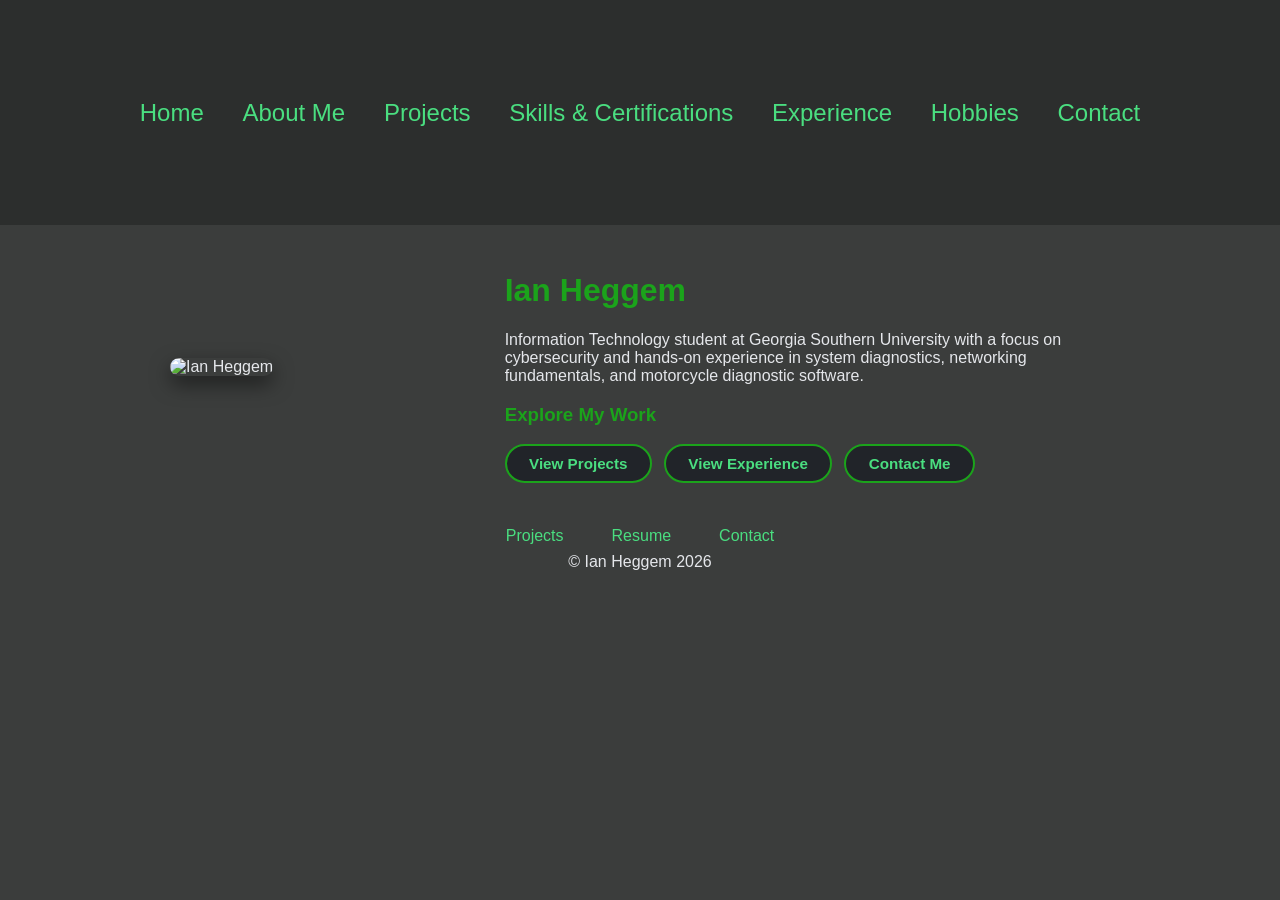
==== index.html @ c64787f4 "Add files via upload Uploading the HTML and CSS files" ====
<!DOCTYPE html>
<html lang="en">

<head>
    <title>Ian Heggem</title>
    <meta charset="UTF-8">
    <link rel="stylesheet" href="style.css">
    <link rel="icon" href="images/cybersecurity-portfolio.ico" type="images/x-icon">

</head>

<body>
    <header>
        <div class="header-overlay">
            <nav>
                <b>
                    <a href="index.html">Home</a>
                    &nbsp;
                    <a href="about.html">About Me</a>
                    &nbsp;
                    <a href="projects.html">Projects</a>
                    &nbsp;
                    <a href="skills.html">Skills & Certifications</a>
                    &nbsp;
                    <a href="experience.html">Experience</a>
                    &nbsp;
                    <a href="hobbies.html">Hobbies</a>
                    &nbsp;
                    <a href="contact.html">Contact</a>
                </b>
            </nav>
        </div>
    </header>

    <main class="main-page">
        <div class="home-layout">
            <div class="home-image">
                <img src="images/ianidaho.jpg" alt="Ian Heggem">
            </div>
            <div class="home-content">
                <h1>Ian Heggem</h1>
                <p>Information Technology student at Georgia Southern University with a focus on cybersecurity
                    and hands-on experience in system diagnostics, networking fundamentals, and motorcycle
                    diagnostic software. </p>
                <h3>Explore My Work</h3>
                <div class="home-buttons">
                    <a href="projects.html" class="pill-btn">View Projects</a>
                    <a href="experience.html" class="pill-btn">View Experience</a>
                    <a href="contact.html" class="pill-btn">Contact Me</a>
                </div>
            </div>
        </div>
    </main>

    <footer>
        <div>
            <ul>
                <li> <a href="projects.html" class="links">Projects</a></li>
                <br>
                <li><a href="" class="links">Resume</a></li>
                <br>
                <li><a href="contact.html" class="links">Contact</a></li>
            </ul>
            &copy; Ian Heggem 2026
        </div>
    </footer>

</body>

</html>
---- style.css ----
* {
    box-sizing: border-box;
}

body {
    color: #E5E7EB;
    background-color: #3b3d3c;
    font-family: 'Roboto', Arial, sans-serif;
    margin: 0;
}

h1,
h2,
h3,
h4 {
    color: #1ba31b;
}

.About-me-h2 {
    text-align: center;
}

header {
    background-image: url("images/coding.jpg");
    background-size: cover;
    background-position: center;
    height: 25vh;
    width: 100%;
    border-radius: 12px;
}

.header-overlay {
    width: 100%;
    height: 100%;
    background-color: rgba(0, 0, 0, 0.25);
    display: flex;
    justify-content: center;
    align-items: center;
}

nav {
    font-size: 1.5em;
    text-align: center;
    display: flex;
    flex-wrap: wrap;
    justify-content: center;
    align-items: center;
    gap: 0.5rem 1rem;
}

nav b {
    display: contents;
}

nav a,
.links {
    color: #4ade80;
    text-decoration: none;
    font-weight: 500;
    transition: color 0.2s ease-in-out;
}

nav a:hover,
.links:hover {
    color: #1ba31b;
}

main {
    padding: 2px 10px 20px 10px;
    display: block;
}

footer {
    padding: 1.5rem;
    text-align: center;
}

footer div {
    display: flex;
    flex-direction: column;
    align-items: center;
    gap: 0.5rem;
}

footer ul {
    list-style: none;
    padding: 0;
    margin: 0;
    display: flex;
    flex-direction: row;
    gap: 1.5rem;
    justify-content: center;
}

footer ul li br {
    display: none;
}

.about-me {
    display: flex;
    justify-content: center;
    margin: 1.5rem 0;
}

.about-me img {
    max-width: 100%;    
    height: auto;         
    width: 400px;         
    border-radius: 12px;
    box-shadow: 0 8px 20px rgba(0, 0, 0, 0.5);
    object-fit: cover;
}

.skills-grid {
    display: grid;
    grid-template-columns: repeat(2, 1fr);
    gap: 1.5rem;
    margin-top: 1rem;
}

.skills {
    background-color: #212429;
    border-radius: 12px;
    box-shadow: 0 8px 20px #313339;
    padding: 1.5rem;
    margin-bottom: 0;
    margin-left: 5em;
    margin-right: 5em;
}

.projects-grid {
    display: grid;
    grid-template-columns: repeat(2, 1fr);
    gap: 1.5rem;
    margin-top: 1rem;
}

.project {
    background-color: #212429;
    border-radius: 12px;
    box-shadow: 0 8px 20px #313339;
    padding: 1.5rem;
    margin-bottom: 1em;
    max-height: 300px;
    overflow: auto;
}

.bike-gallery {
    display: grid;
    grid-template-columns: repeat(2, 1fr);
    gap: 1.5rem;
    margin-top: 1.5rem;
}

.motorcycles{
    width: 40%;
}

.bike-image {
    text-align: center;
    box-shadow: 0 8px 20px rgba(0, 0, 0, 0.35);
    border-radius: 12px;
    padding: 0.75rem;
    margin: 0;
    transition: transform 0.2s ease-in-out;
}

.bike-image a {
    display: block;
}

.bike-image:hover {
    transform: scale(1.15);
}

.bike-image .image {
    width: 100%;
    height: 250px;
    background-size: cover;
    background-position: center;
    border-radius: 10px;
}

.bike-image figcaption {
    margin-top: 0.5rem;
    font-size: 0.9rem;
    color: #E5E7EB;
}

.gttsrd    { background-image: url("images/gttsrd.jpeg"); }
.bike2     { background-image: url("images/ggbridge.jpeg"); }
.bike3     { background-image: url("images/trackday-1.jpg"); }
.bike4     { background-image: url("images/trackday-2.jpg"); }
.gaming-pc { background-image: url("images/gaming-pc.jpg"); }

#gttsrd {
    background-image: url(images/gttsrd.jpeg);
    width: 300px;
    height: 400px;
    background-repeat: no-repeat;
    background-size: contain;
}

table {
    width: 100%;
    border-collapse: collapse;
    margin-top: 1rem;
    background-color: #212429;
    border-radius: 12px;
    overflow: hidden;
}

th, td {
    padding: 0.75rem 1rem;
    text-align: left;
    border-bottom: 1px solid #3b3d3c;
}

th {
    background-color: #1ba31b;
    color: #fff;
}

tr:last-child td {
    border-bottom: none;
}

.quick-links {
    display: grid;
    grid-template-columns: repeat(3, 1fr);
    gap: 1rem;
    margin-top: 1rem;
}

form {
    margin-top: 1.5rem;
    display: flex;
    flex-direction: column;
    gap: 1.2rem;
    max-width: 550px;
}

form label {
    font-size: 0.85rem;
    font-weight: bold;
    margin-bottom: 4px;
    display: block;
}

form input,
form textarea {
    width: 100%;
    padding: 8px 12px;
    font-size: 1rem;
    box-sizing: border-box;
    border: 1px solid #ccc;
    border-radius: 4px;
    font-family: inherit;
}

form textarea {
    resize: vertical;
}

form button {
    padding: 10px 20px;
    font-size: 1rem;
    font-weight: bold;
    cursor: pointer;
    border: none;
    border-radius: 4px;
    background-color: #333;
    color: #fff;
    width: 100%;
}

form button:hover {
    background-color: #555;
}

.quick-links a {
    display: block;
    background-color: #212429;
    border-radius: 10px;
    padding: 1rem;
    text-align: center;
    color: #4ade80;
    text-decoration: none;
    font-weight: 500;
    transition: background-color 0.2s ease-in-out, color 0.2s ease-in-out;
}

.quick-links a:hover {
    background-color: #1ba31b;
    color: #fff;
}

.contact-grid {
    display: grid;
    grid-template-columns: repeat(2, 1fr);
    gap: 1.5rem;
    margin-top: 1rem;
}

.contact-card {
    background-color: #212429;
    border-radius: 12px;
    padding: 1.5rem;
    box-shadow: 0 8px 20px #313339;
}

@media (max-width: 900px) {

    nav {
        font-size: 1.1em;
        gap: 0.4rem 0.75rem;
    }

    .skills-grid,
    .projects-grid,
    .contact-grid {
        grid-template-columns: 1fr;
    }

    .quick-links {
        grid-template-columns: repeat(2, 1fr);
    }
}

@media (max-width: 768px) {

    header {
        height: 18vh;
        border-radius: 0;
    }

    nav {
        font-size: 0.95em;
        gap: 0.3rem 0.6rem;
    }

    main {
        padding: 10px 14px 24px 14px;
    }

    .bike-gallery,
    .quick-links {
        grid-template-columns: 1fr;
    }

    .about-me img {
        width: 100%;
    }

    .bike-image .image {
        height: 180px;
    }

    footer ul {
        flex-direction: column;
        gap: 0.5rem;
    }
}

@media (max-width: 480px) {

    nav {
        font-size: 0.82em;
    }

    h1 { font-size: 1.6rem; }
    h2 { font-size: 1.35rem; }
    h3 { font-size: 1.15rem; }

    main {
        padding: 8px 10px 20px 10px;
    }

    .project {
        max-height: none;
    }
}

.pill-btn {
    display: inline-block;
    padding: 0.55rem 1.4rem;
    border-radius: 999px;
    background-color: #212429;
    color: #4ade80;
    text-decoration: none;
    font-weight: 600;
    font-size: 0.95rem;
    border: 2px solid #1ba31b;
    transition: transform 0.2s ease-in-out, background-color 0.2s ease-in-out, color 0.2s ease-in-out;
}

.pill-btn:hover {
    transform: scale(1.1);
    background-color: #1ba31b;
    color: #fff;
}

.home-layout {
    display: grid;
    grid-template-columns: 1fr 2fr;
    gap: 2rem;
    align-items: center;
    margin-top: 1.5rem;
}

.home-image img {
    width: 100%;
    border-radius: 12px;
    box-shadow: 0 8px 20px rgba(0,0,0,0.5);
    object-fit: cover;
    aspect-ratio: 3/4;
}

.home-buttons {
    display: flex;
    flex-wrap: wrap;
    gap: 0.75rem;
    margin-top: 0.5rem;
}

.about-layout {
    display: grid;
    grid-template-columns: 1fr 2fr;
    gap: 2rem;
    align-items: start;
    margin-top: 1rem;
}

.about-image-col .about-me {
    margin: 0;
}

.about-image-col .about-me img {
    width: 100%;
    height: auto;
    border-radius: 12px;
    box-shadow: 0 8px 20px rgba(0,0,0,0.5);
    object-fit: cover;
}

.project {
    display: flex;
    flex-direction: row;
    gap: 1.2rem;
    align-items: flex-start;
    max-height: none;
    overflow: visible;
}

.project-image {
    flex: 0 0 25%;
    max-width: 25%;
}

.project-image img {
    width: 100%;
    height: 100%;
    object-fit: cover;
    border-radius: 8px;
    min-height: 160px;
    max-height: 350px;
}

.project-content {
    flex: 1;
}

.skills-centered {
    text-align: center;
}

main.skills-main {
    text-align: center;
}

main.skills-main .skills ul {
    display: inline-block;
    text-align: left;
}

main.skills-main table {
    margin-left: auto;
    margin-right: auto;
    max-width: 600px;
}

main.contact-main {
    display: flex;
    flex-direction: column;
    align-items: center;
}

.main-page {
   width: 75%;
   align-items: center;
    margin: 0 auto;

}

main.contact-main h2 {
    width: 100%;
    text-align: center;
}

main.contact-main form {
    max-width: 700px;
    width: 100%;
}

.contact-socials {
    margin-top: 2rem;
    text-align: center;
}

.social-buttons {
    display: flex;
    gap: 1rem;
    justify-content: center;
    flex-wrap: wrap;
    margin-top: 0.5rem;
}

@media (max-width: 768px) {
    .home-layout,
    .about-layout {
        grid-template-columns: 1fr;
    }

    .home-image img {
        max-height: 280px;
        aspect-ratio: auto;
    }

    .project {
        flex-direction: column;
    }

    .project-image {
        flex: none;
        max-width: 100%;
    }

    .project-image img {
        min-height: 180px;
        max-height: 220px;
        width: 100%;
    }
}
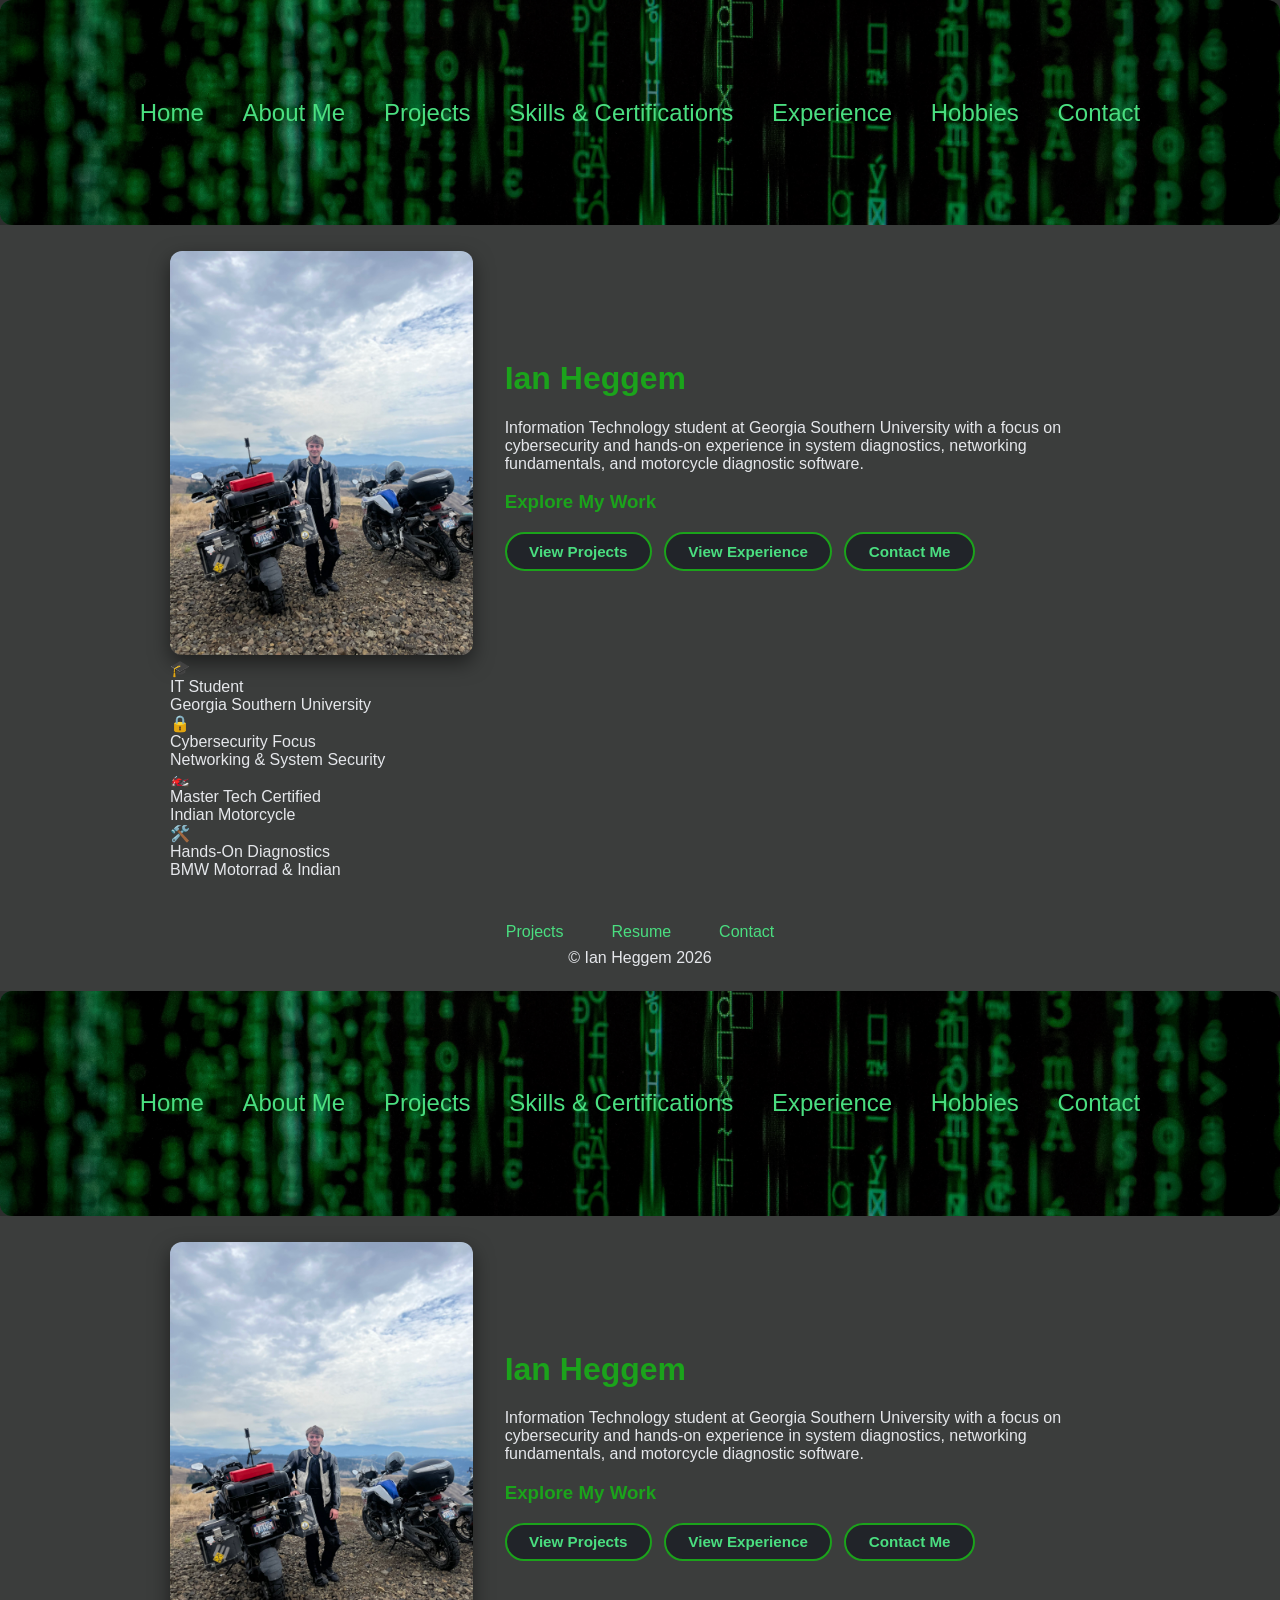
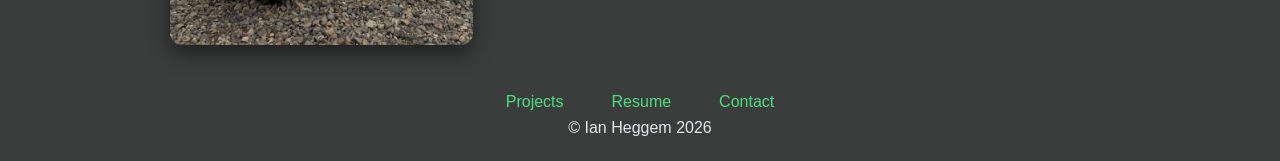
==== commit ed774105: "Update index.html" ====
--- a/index.html
+++ b/index.html
@@ -9,7 +9,109 @@
 
 </head>
 
+<body><!DOCTYPE html>
+<html lang="en">
+
+<head>
+    <title>Ian Heggem</title>
+    <meta charset="UTF-8">
+    <meta name="viewport" content="width=device-width, initial-scale=1.0">
+    <link rel="stylesheet" href="style.css">
+    <link rel="icon" href="images/cybersecurity-portfolio.ico" type="images/x-icon">
+</head>
+
 <body>
+    <header>
+        <div class="header-overlay">
+            <nav>
+                <b>
+                    <a href="index.html">Home</a>
+                    &nbsp;
+                    <a href="about.html">About Me</a>
+                    &nbsp;
+                    <a href="projects.html">Projects</a>
+                    &nbsp;
+                    <a href="skills.html">Skills & Certifications</a>
+                    &nbsp;
+                    <a href="experience.html">Experience</a>
+                    &nbsp;
+                    <a href="hobbies.html">Hobbies</a>
+                    &nbsp;
+                    <a href="contact.html">Contact</a>
+                </b>
+            </nav>
+        </div>
+    </header>
+
+    <main class="main-page">
+        <div class="home-layout">
+            <div class="home-image">
+                <a href="images/ianidaho.jpg" target="_blank">
+                    <img src="images/ianidaho.jpg" alt="Ian Heggem">
+                </a>
+            </div>
+            <div class="home-content">
+                <h1>Ian Heggem</h1>
+                <p>Information Technology student at Georgia Southern University with a focus on cybersecurity
+                    and hands-on experience in system diagnostics, networking fundamentals, and motorcycle
+                    diagnostic software.</p>
+                <h3>Explore My Work</h3>
+                <div class="home-buttons">
+                    <a href="projects.html" class="pill-btn">View Projects</a>
+                    <a href="experience.html" class="pill-btn">View Experience</a>
+                    <a href="contact.html" class="pill-btn">Contact Me</a>
+                </div>
+            </div>
+        </div>
+
+        <div class="home-highlights">
+            <div class="highlight-card">
+                <div class="highlight-icon">🎓</div>
+                <div class="highlight-title">IT Student</div>
+                <div class="highlight-sub">Georgia Southern University</div>
+            </div>
+            <div class="highlight-card">
+                <div class="highlight-icon">🔒</div>
+                <div class="highlight-title">Cybersecurity Focus</div>
+                <div class="highlight-sub">Networking &amp; System Security</div>
+            </div>
+            <div class="highlight-card">
+                <div class="highlight-icon">🏍️</div>
+                <div class="highlight-title">Master Tech Certified</div>
+                <div class="highlight-sub">Indian Motorcycle</div>
+            </div>
+            <div class="highlight-card">
+                <div class="highlight-icon">🛠️</div>
+                <div class="highlight-title">Hands-On Diagnostics</div>
+                <div class="highlight-sub">BMW Motorrad &amp; Indian</div>
+            </div>
+        </div>
+    </main>
+
+    <footer>
+        <div>
+            <ul>
+                <li><a href="projects.html" class="links">Projects</a></li>
+                <br>
+                <li><a href="" class="links">Resume</a></li>
+                <br>
+                <li><a href="contact.html" class="links">Contact</a></li>
+            </ul>
+            &copy; Ian Heggem 2026
+        </div>
+    </footer>
+
+    <script>
+        const navLinks = document.querySelectorAll("nav a");
+        const current = location.pathname.split("/").pop() || "index.html";
+        navLinks.forEach(link => {
+            if (link.getAttribute("href") === current) {
+                link.classList.add("nav-active");
+            }
+        });
+    </script>
+</body>
+</html>
     <header>
         <div class="header-overlay">
             <nav>
@@ -67,4 +169,4 @@
 
 </body>
 
-</html>+</html>
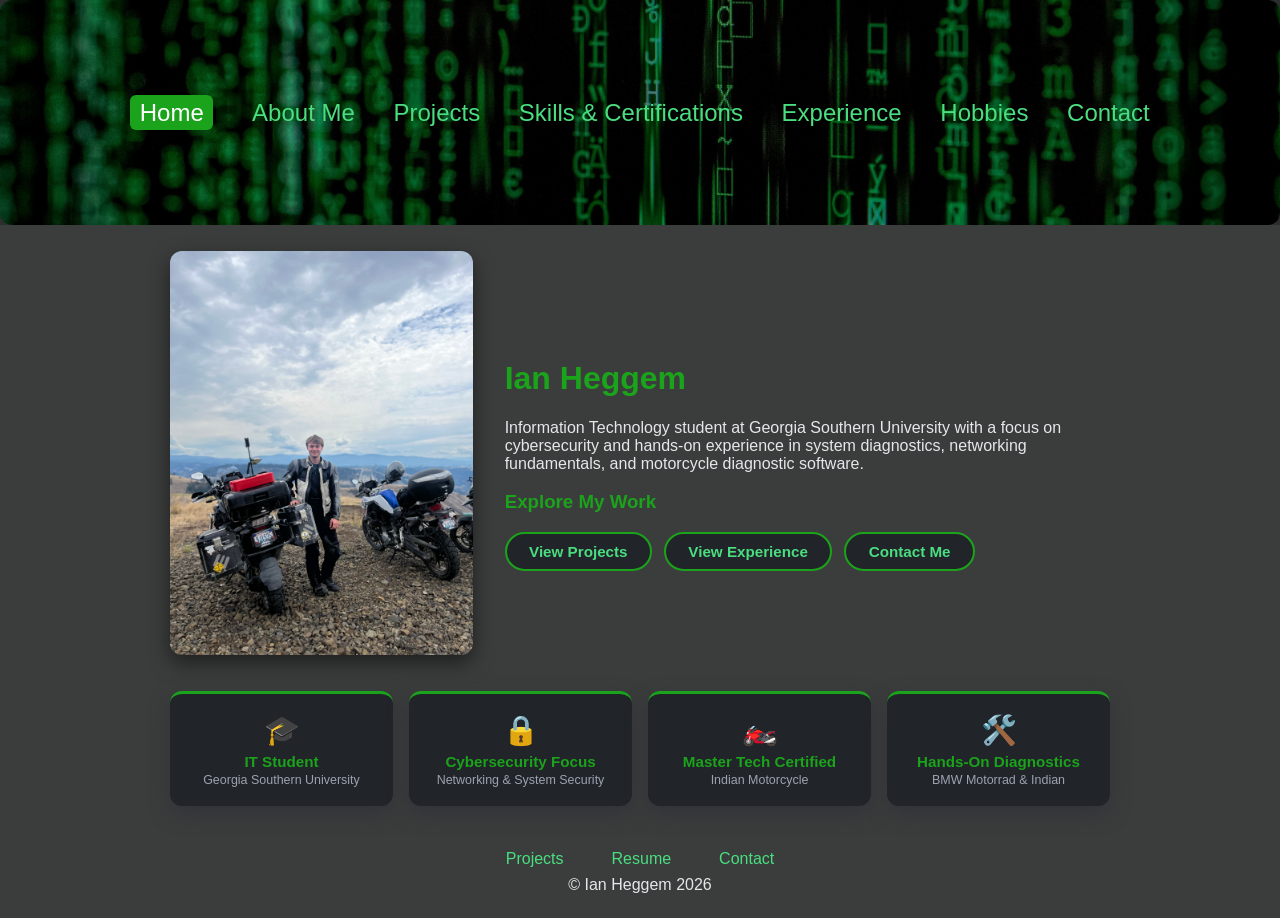
==== commit 0e1fd78f: "Update index.html" ====
--- a/index.html
+++ b/index.html
@@ -1,15 +1,4 @@
 <!DOCTYPE html>
-<html lang="en">
-
-<head>
-    <title>Ian Heggem</title>
-    <meta charset="UTF-8">
-    <link rel="stylesheet" href="style.css">
-    <link rel="icon" href="images/cybersecurity-portfolio.ico" type="images/x-icon">
-
-</head>
-
-<body><!DOCTYPE html>
 <html lang="en">
 
 <head>
@@ -112,61 +101,3 @@
     </script>
 </body>
 </html>
-    <header>
-        <div class="header-overlay">
-            <nav>
-                <b>
-                    <a href="index.html">Home</a>
-                    &nbsp;
-                    <a href="about.html">About Me</a>
-                    &nbsp;
-                    <a href="projects.html">Projects</a>
-                    &nbsp;
-                    <a href="skills.html">Skills & Certifications</a>
-                    &nbsp;
-                    <a href="experience.html">Experience</a>
-                    &nbsp;
-                    <a href="hobbies.html">Hobbies</a>
-                    &nbsp;
-                    <a href="contact.html">Contact</a>
-                </b>
-            </nav>
-        </div>
-    </header>
-
-    <main class="main-page">
-        <div class="home-layout">
-            <div class="home-image">
-                <img src="images/ianidaho.jpg" alt="Ian Heggem">
-            </div>
-            <div class="home-content">
-                <h1>Ian Heggem</h1>
-                <p>Information Technology student at Georgia Southern University with a focus on cybersecurity
-                    and hands-on experience in system diagnostics, networking fundamentals, and motorcycle
-                    diagnostic software. </p>
-                <h3>Explore My Work</h3>
-                <div class="home-buttons">
-                    <a href="projects.html" class="pill-btn">View Projects</a>
-                    <a href="experience.html" class="pill-btn">View Experience</a>
-                    <a href="contact.html" class="pill-btn">Contact Me</a>
-                </div>
-            </div>
-        </div>
-    </main>
-
-    <footer>
-        <div>
-            <ul>
-                <li> <a href="projects.html" class="links">Projects</a></li>
-                <br>
-                <li><a href="" class="links">Resume</a></li>
-                <br>
-                <li><a href="contact.html" class="links">Contact</a></li>
-            </ul>
-            &copy; Ian Heggem 2026
-        </div>
-    </footer>
-
-</body>
-
-</html>
--- a/style.css
+++ b/style.css
@@ -9,10 +9,7 @@
     margin: 0;
 }
 
-h1,
-h2,
-h3,
-h4 {
+h1, h2, h3, h4 {
     color: #1ba31b;
 }
 
@@ -20,6 +17,7 @@
     text-align: center;
 }
 
+/* ── Header ── */
 header {
     background-image: url("images/coding.jpg");
     background-size: cover;
@@ -38,6 +36,7 @@
     align-items: center;
 }
 
+/* ── Nav ── */
 nav {
     font-size: 1.5em;
     text-align: center;
@@ -52,24 +51,42 @@
     display: contents;
 }
 
-nav a,
-.links {
+nav a, .links {
     color: #4ade80;
     text-decoration: none;
     font-weight: 500;
     transition: color 0.2s ease-in-out;
 }
 
-nav a:hover,
-.links:hover {
+nav a:hover, .links:hover {
     color: #1ba31b;
 }
 
+nav a.nav-active {
+    color: #fff;
+    background-color: #1ba31b;
+    padding: 0.2rem 0.6rem;
+    border-radius: 6px;
+}
+
+/* ── Main ── */
 main {
     padding: 2px 10px 20px 10px;
     display: block;
-}
-
+    animation: fadeInUp 0.4s ease both;
+}
+
+.main-page {
+    width: 75%;
+    margin: 0 auto;
+}
+
+@keyframes fadeInUp {
+    from { opacity: 0; transform: translateY(16px); }
+    to   { opacity: 1; transform: translateY(0); }
+}
+
+/* ── Footer ── */
 footer {
     padding: 1.5rem;
     text-align: center;
@@ -92,9 +109,192 @@
     justify-content: center;
 }
 
-footer ul li br {
-    display: none;
-}
+footer ul li br { display: none; }
+
+/* ── Pill buttons ── */
+.pill-btn {
+    display: inline-block;
+    padding: 0.55rem 1.4rem;
+    border-radius: 999px;
+    background-color: #212429;
+    color: #4ade80;
+    text-decoration: none;
+    font-weight: 600;
+    font-size: 0.95rem;
+    border: 2px solid #1ba31b;
+    transition: transform 0.2s ease-in-out, background-color 0.2s ease-in-out, color 0.2s ease-in-out;
+}
+
+.pill-btn:hover {
+    transform: scale(1.1);
+    background-color: #1ba31b;
+    color: #fff;
+}
+
+/* ── Shared stat cards ── */
+.stat-card {
+    background-color: #212429;
+    border-radius: 12px;
+    padding: 1.2rem 1rem;
+    text-align: center;
+    box-shadow: 0 8px 20px #313339;
+    border-top: 3px solid #1ba31b;
+}
+
+.stat-number {
+    font-size: 2rem;
+    font-weight: 700;
+    color: #1ba31b;
+    line-height: 1;
+}
+
+.stat-label {
+    font-size: 0.8rem;
+    color: #9ca3af;
+    margin-top: 0.3rem;
+    text-transform: uppercase;
+    letter-spacing: 0.05em;
+}
+
+/* ── Shared tag chips ── */
+.tool-tags {
+    display: flex;
+    flex-wrap: wrap;
+    gap: 0.5rem;
+    margin-top: 1rem;
+}
+
+.centered-tags {
+    justify-content: center;
+}
+
+.tag {
+    background-color: rgba(27,163,27,0.15);
+    color: #4ade80;
+    border: 1px solid rgba(27,163,27,0.35);
+    border-radius: 999px;
+    padding: 0.2rem 0.75rem;
+    font-size: 0.78rem;
+    font-weight: 500;
+}
+
+/* ── Status badges (projects) ── */
+.project-title-row {
+    display: flex;
+    align-items: center;
+    gap: 0.75rem;
+    flex-wrap: wrap;
+    margin-bottom: 0.5rem;
+}
+
+.project-title-row h4 {
+    margin: 0;
+}
+
+.status-badge {
+    font-size: 0.75rem;
+    font-weight: 600;
+    padding: 0.2rem 0.7rem;
+    border-radius: 999px;
+    white-space: nowrap;
+}
+
+.status-completed {
+    background-color: rgba(27,163,27,0.2);
+    color: #4ade80;
+    border: 1px solid rgba(27,163,27,0.4);
+}
+
+.status-inprogress {
+    background-color: rgba(234,179,8,0.15);
+    color: #facc15;
+    border: 1px solid rgba(234,179,8,0.35);
+}
+
+/* ── HOME page ── */
+.home-layout {
+    display: grid;
+    grid-template-columns: 1fr 2fr;
+    gap: 2rem;
+    align-items: center;
+    margin-top: 1.5rem;
+}
+
+.home-image a { display: block; }
+
+.home-image img {
+    width: 100%;
+    border-radius: 12px;
+    box-shadow: 0 8px 20px rgba(0,0,0,0.5);
+    object-fit: cover;
+    aspect-ratio: 3/4;
+    transition: transform 0.2s ease-in-out;
+}
+
+.home-image img:hover { transform: scale(1.03); }
+
+.home-buttons {
+    display: flex;
+    flex-wrap: wrap;
+    gap: 0.75rem;
+    margin-top: 0.5rem;
+}
+
+.home-highlights {
+    display: grid;
+    grid-template-columns: repeat(4, 1fr);
+    gap: 1rem;
+    margin-top: 2rem;
+}
+
+.highlight-card {
+    background-color: #212429;
+    border-radius: 12px;
+    padding: 1.2rem 1rem;
+    text-align: center;
+    box-shadow: 0 8px 20px #313339;
+    border-top: 3px solid #1ba31b;
+}
+
+.highlight-icon {
+    font-size: 1.8rem;
+    margin-bottom: 0.4rem;
+}
+
+.highlight-title {
+    font-weight: 700;
+    color: #1ba31b;
+    font-size: 0.95rem;
+}
+
+.highlight-sub {
+    font-size: 0.78rem;
+    color: #9ca3af;
+    margin-top: 0.2rem;
+}
+
+/* ── ABOUT page ── */
+.about-layout {
+    display: grid;
+    grid-template-columns: 1fr 2fr;
+    gap: 2rem;
+    align-items: start;
+    margin-top: 1rem;
+}
+
+.about-image-col .about-me { margin: 0; }
+.about-image-col .about-me a { display: block; }
+
+.about-image-col .about-me img {
+    width: 100%;
+    height: auto;
+    border-radius: 12px;
+    box-shadow: 0 8px 20px rgba(0,0,0,0.5);
+    object-fit: cover;
+    transition: transform 0.2s ease-in-out;
+}
+
+.about-image-col .about-me img:hover { transform: scale(1.03); }
 
 .about-me {
     display: flex;
@@ -102,20 +302,47 @@
     margin: 1.5rem 0;
 }
 
-.about-me img {
-    max-width: 100%;    
-    height: auto;         
-    width: 400px;         
-    border-radius: 12px;
-    box-shadow: 0 8px 20px rgba(0, 0, 0, 0.5);
+.about-stats {
+    display: grid;
+    grid-template-columns: repeat(4, 1fr);
+    gap: 1rem;
+    margin-top: 2rem;
+}
+
+/* ── PROJECTS page ── */
+.project {
+    background-color: #212429;
+    border-radius: 12px;
+    box-shadow: 0 8px 20px #313339;
+    padding: 1.5rem;
+    margin-bottom: 1.5em;
+    display: flex;
+    flex-direction: row;
+    gap: 1.2rem;
+    align-items: flex-start;
+}
+
+.project-image {
+    flex: 0 0 25%;
+    max-width: 25%;
+}
+
+.project-image img {
+    width: 100%;
     object-fit: cover;
-}
-
-.skills-grid {
-    display: grid;
-    grid-template-columns: repeat(2, 1fr);
-    gap: 1.5rem;
-    margin-top: 1rem;
+    border-radius: 8px;
+    min-height: 160px;
+    max-height: 350px;
+}
+
+.project-content { flex: 1; }
+
+/* ── SKILLS page ── */
+main.skills-main {
+    text-align: center;
+    max-width: 750px;
+    margin-left: auto;
+    margin-right: auto;
 }
 
 .skills {
@@ -124,25 +351,88 @@
     box-shadow: 0 8px 20px #313339;
     padding: 1.5rem;
     margin-bottom: 0;
-    margin-left: 5em;
-    margin-right: 5em;
-}
-
-.projects-grid {
-    display: grid;
-    grid-template-columns: repeat(2, 1fr);
-    gap: 1.5rem;
+}
+
+.cert-table {
+    background-color: #212429;
+    border-radius: 12px;
+    overflow: hidden;
+    box-shadow: 0 8px 20px #313339;
     margin-top: 1rem;
 }
 
-.project {
-    background-color: #212429;
-    border-radius: 12px;
+.cert-row {
+    display: flex;
+    justify-content: space-between;
+    align-items: center;
+    padding: 0.85rem 1.2rem;
+    border-bottom: 1px solid #3b3d3c;
+}
+
+.cert-row:last-child { border-bottom: none; }
+
+.cert-name {
+    font-size: 0.95rem;
+    color: #E5E7EB;
+}
+
+.cert-badge-inprogress {
+    font-size: 0.75rem;
+    font-weight: 600;
+    padding: 0.2rem 0.7rem;
+    border-radius: 999px;
+    background-color: rgba(234,179,8,0.15);
+    color: #facc15;
+    border: 1px solid rgba(234,179,8,0.35);
+    white-space: nowrap;
+}
+
+.cert-badge-planned {
+    font-size: 0.75rem;
+    font-weight: 600;
+    padding: 0.2rem 0.7rem;
+    border-radius: 999px;
+    background-color: rgba(156,163,175,0.15);
+    color: #9ca3af;
+    border: 1px solid rgba(156,163,175,0.3);
+    white-space: nowrap;
+}
+
+/* ── HOBBIES page ── */
+.bike-cards {
+    display: grid;
+    grid-template-columns: repeat(4, 1fr);
+    gap: 1rem;
+    margin: 1rem 0 1.5rem 0;
+}
+
+.bike-card {
+    background-color: #212429;
+    border-radius: 12px;
+    padding: 1rem;
+    text-align: center;
     box-shadow: 0 8px 20px #313339;
-    padding: 1.5rem;
-    margin-bottom: 1em;
-    max-height: 300px;
-    overflow: auto;
+    border-top: 3px solid #1ba31b;
+}
+
+.bike-card-year {
+    font-size: 1.3rem;
+    font-weight: 700;
+    color: #1ba31b;
+    line-height: 1;
+}
+
+.bike-card-name {
+    font-weight: 600;
+    font-size: 0.9rem;
+    margin-top: 0.3rem;
+    color: #E5E7EB;
+}
+
+.bike-card-sub {
+    font-size: 0.75rem;
+    color: #9ca3af;
+    margin-top: 0.2rem;
 }
 
 .bike-gallery {
@@ -152,26 +442,17 @@
     margin-top: 1.5rem;
 }
 
-.motorcycles{
-    width: 40%;
-}
-
 .bike-image {
     text-align: center;
-    box-shadow: 0 8px 20px rgba(0, 0, 0, 0.35);
+    box-shadow: 0 8px 20px rgba(0,0,0,0.35);
     border-radius: 12px;
     padding: 0.75rem;
     margin: 0;
     transition: transform 0.2s ease-in-out;
 }
 
-.bike-image a {
-    display: block;
-}
-
-.bike-image:hover {
-    transform: scale(1.15);
-}
+.bike-image a { display: block; }
+.bike-image:hover { transform: scale(1.05); }
 
 .bike-image .image {
     width: 100%;
@@ -193,47 +474,93 @@
 .bike4     { background-image: url("images/trackday-2.jpg"); }
 .gaming-pc { background-image: url("images/gaming-pc.jpg"); }
 
-#gttsrd {
-    background-image: url(images/gttsrd.jpeg);
-    width: 300px;
-    height: 400px;
-    background-repeat: no-repeat;
-    background-size: contain;
-}
-
-table {
-    width: 100%;
-    border-collapse: collapse;
-    margin-top: 1rem;
-    background-color: #212429;
-    border-radius: 12px;
+/* ── YouTube embed ── */
+.video-wrapper {
+    position: relative;
+    padding-bottom: 56.25%;
+    height: 0;
     overflow: hidden;
-}
-
-th, td {
-    padding: 0.75rem 1rem;
-    text-align: left;
-    border-bottom: 1px solid #3b3d3c;
-}
-
-th {
-    background-color: #1ba31b;
-    color: #fff;
-}
-
-tr:last-child td {
-    border-bottom: none;
-}
-
-.quick-links {
+    border-radius: 12px;
+    box-shadow: 0 8px 20px rgba(0,0,0,0.5);
+    margin-bottom: 0.5rem;
+}
+
+.video-wrapper iframe {
+    position: absolute;
+    top: 0; left: 0;
+    width: 100%; height: 100%;
+    border-radius: 12px;
+}
+
+/* ── CONTACT page ── */
+main.contact-main {
+    display: flex;
+    flex-direction: column;
+    align-items: center;
+}
+
+main.contact-main h2 {
+    width: 100%;
+    text-align: center;
+}
+
+main.contact-main form {
+    max-width: 700px;
+    width: 100%;
+}
+
+.contact-info-cards {
     display: grid;
     grid-template-columns: repeat(3, 1fr);
     gap: 1rem;
-    margin-top: 1rem;
+    width: 100%;
+    max-width: 700px;
+    margin-bottom: 1.5rem;
+}
+
+.contact-info-card {
+    background-color: #212429;
+    border-radius: 12px;
+    padding: 1.1rem 1rem;
+    text-align: center;
+    box-shadow: 0 8px 20px #313339;
+    border-top: 3px solid #1ba31b;
+}
+
+.contact-info-icon {
+    font-size: 1.6rem;
+    margin-bottom: 0.3rem;
+}
+
+.contact-info-label {
+    font-size: 0.75rem;
+    color: #9ca3af;
+    text-transform: uppercase;
+    letter-spacing: 0.05em;
+}
+
+.contact-info-value {
+    font-size: 0.9rem;
+    font-weight: 600;
+    color: #E5E7EB;
+    margin-top: 0.2rem;
+}
+
+.contact-socials {
+    margin-top: 2rem;
+    text-align: center;
+}
+
+.social-buttons {
+    display: flex;
+    gap: 1rem;
+    justify-content: center;
+    flex-wrap: wrap;
+    margin-top: 0.5rem;
 }
 
 form {
-    margin-top: 1.5rem;
+    margin-top: 0;
     display: flex;
     flex-direction: column;
     gap: 1.2rem;
@@ -247,8 +574,7 @@
     display: block;
 }
 
-form input,
-form textarea {
+form input, form textarea {
     width: 100%;
     padding: 8px 12px;
     font-size: 1rem;
@@ -258,9 +584,7 @@
     font-family: inherit;
 }
 
-form textarea {
-    resize: vertical;
-}
+form textarea { resize: vertical; }
 
 form button {
     padding: 10px 20px;
@@ -274,280 +598,12 @@
     width: 100%;
 }
 
-form button:hover {
-    background-color: #555;
-}
-
-.quick-links a {
-    display: block;
-    background-color: #212429;
-    border-radius: 10px;
-    padding: 1rem;
-    text-align: center;
-    color: #4ade80;
-    text-decoration: none;
-    font-weight: 500;
-    transition: background-color 0.2s ease-in-out, color 0.2s ease-in-out;
-}
-
-.quick-links a:hover {
-    background-color: #1ba31b;
-    color: #fff;
-}
-
-.contact-grid {
-    display: grid;
-    grid-template-columns: repeat(2, 1fr);
-    gap: 1.5rem;
-    margin-top: 1rem;
-}
-
-.contact-card {
-    background-color: #212429;
-    border-radius: 12px;
-    padding: 1.5rem;
-    box-shadow: 0 8px 20px #313339;
-}
-
-@media (max-width: 900px) {
-
-    nav {
-        font-size: 1.1em;
-        gap: 0.4rem 0.75rem;
-    }
-
-    .skills-grid,
-    .projects-grid,
-    .contact-grid {
-        grid-template-columns: 1fr;
-    }
-
-    .quick-links {
-        grid-template-columns: repeat(2, 1fr);
-    }
-}
-
-@media (max-width: 768px) {
-
-    header {
-        height: 18vh;
-        border-radius: 0;
-    }
-
-    nav {
-        font-size: 0.95em;
-        gap: 0.3rem 0.6rem;
-    }
-
-    main {
-        padding: 10px 14px 24px 14px;
-    }
-
-    .bike-gallery,
-    .quick-links {
-        grid-template-columns: 1fr;
-    }
-
-    .about-me img {
-        width: 100%;
-    }
-
-    .bike-image .image {
-        height: 180px;
-    }
-
-    footer ul {
-        flex-direction: column;
-        gap: 0.5rem;
-    }
-}
-
-@media (max-width: 480px) {
-
-    nav {
-        font-size: 0.82em;
-    }
-
-    h1 { font-size: 1.6rem; }
-    h2 { font-size: 1.35rem; }
-    h3 { font-size: 1.15rem; }
-
-    main {
-        padding: 8px 10px 20px 10px;
-    }
-
-    .project {
-        max-height: none;
-    }
-}
-
-.pill-btn {
-    display: inline-block;
-    padding: 0.55rem 1.4rem;
-    border-radius: 999px;
-    background-color: #212429;
-    color: #4ade80;
-    text-decoration: none;
-    font-weight: 600;
-    font-size: 0.95rem;
-    border: 2px solid #1ba31b;
-    transition: transform 0.2s ease-in-out, background-color 0.2s ease-in-out, color 0.2s ease-in-out;
-}
-
-.pill-btn:hover {
-    transform: scale(1.1);
-    background-color: #1ba31b;
-    color: #fff;
-}
-
-.home-layout {
-    display: grid;
-    grid-template-columns: 1fr 2fr;
-    gap: 2rem;
-    align-items: center;
-    margin-top: 1.5rem;
-}
-
-.home-image img {
-    width: 100%;
-    border-radius: 12px;
-    box-shadow: 0 8px 20px rgba(0,0,0,0.5);
-    object-fit: cover;
-    aspect-ratio: 3/4;
-}
-
-.home-buttons {
-    display: flex;
-    flex-wrap: wrap;
-    gap: 0.75rem;
-    margin-top: 0.5rem;
-}
-
-.about-layout {
-    display: grid;
-    grid-template-columns: 1fr 2fr;
-    gap: 2rem;
-    align-items: start;
-    margin-top: 1rem;
-}
-
-.about-image-col .about-me {
-    margin: 0;
-}
-
-.about-image-col .about-me img {
-    width: 100%;
-    height: auto;
-    border-radius: 12px;
-    box-shadow: 0 8px 20px rgba(0,0,0,0.5);
-    object-fit: cover;
-}
-
-.project {
-    display: flex;
-    flex-direction: row;
-    gap: 1.2rem;
-    align-items: flex-start;
-    max-height: none;
-    overflow: visible;
-}
-
-.project-image {
-    flex: 0 0 25%;
-    max-width: 25%;
-}
-
-.project-image img {
-    width: 100%;
-    height: 100%;
-    object-fit: cover;
-    border-radius: 8px;
-    min-height: 160px;
-    max-height: 350px;
-}
-
-.project-content {
-    flex: 1;
-}
-
-.skills-centered {
-    text-align: center;
-}
-
-main.skills-main {
-    text-align: center;
-}
-
-main.skills-main .skills ul {
-    display: inline-block;
-    text-align: left;
-}
-
-main.skills-main table {
-    margin-left: auto;
-    margin-right: auto;
-    max-width: 600px;
-}
-
-main.contact-main {
-    display: flex;
-    flex-direction: column;
-    align-items: center;
-}
-
-.main-page {
-   width: 75%;
-   align-items: center;
-    margin: 0 auto;
-
-}
-
-main.contact-main h2 {
-    width: 100%;
-    text-align: center;
-}
-
-main.contact-main form {
-    max-width: 700px;
-    width: 100%;
-}
-
-.contact-socials {
-    margin-top: 2rem;
-    text-align: center;
-}
-
-.social-buttons {
-    display: flex;
+form button:hover { background-color: #555; }
+
+/* ── EXPERIENCE page ── */
+.stat-cards {
+    display: grid;
+    grid-template-columns: repeat(4, 1fr);
     gap: 1rem;
-    justify-content: center;
-    flex-wrap: wrap;
-    margin-top: 0.5rem;
-}
-
-@media (max-width: 768px) {
-    .home-layout,
-    .about-layout {
-        grid-template-columns: 1fr;
-    }
-
-    .home-image img {
-        max-height: 280px;
-        aspect-ratio: auto;
-    }
-
-    .project {
-        flex-direction: column;
-    }
-
-    .project-image {
-        flex: none;
-        max-width: 100%;
-    }
-
-    .project-image img {
-        min-height: 180px;
-        max-height: 220px;
-        width: 100%;
-    }
-}+    margin: 1.5rem 0 2rem 0;
+}
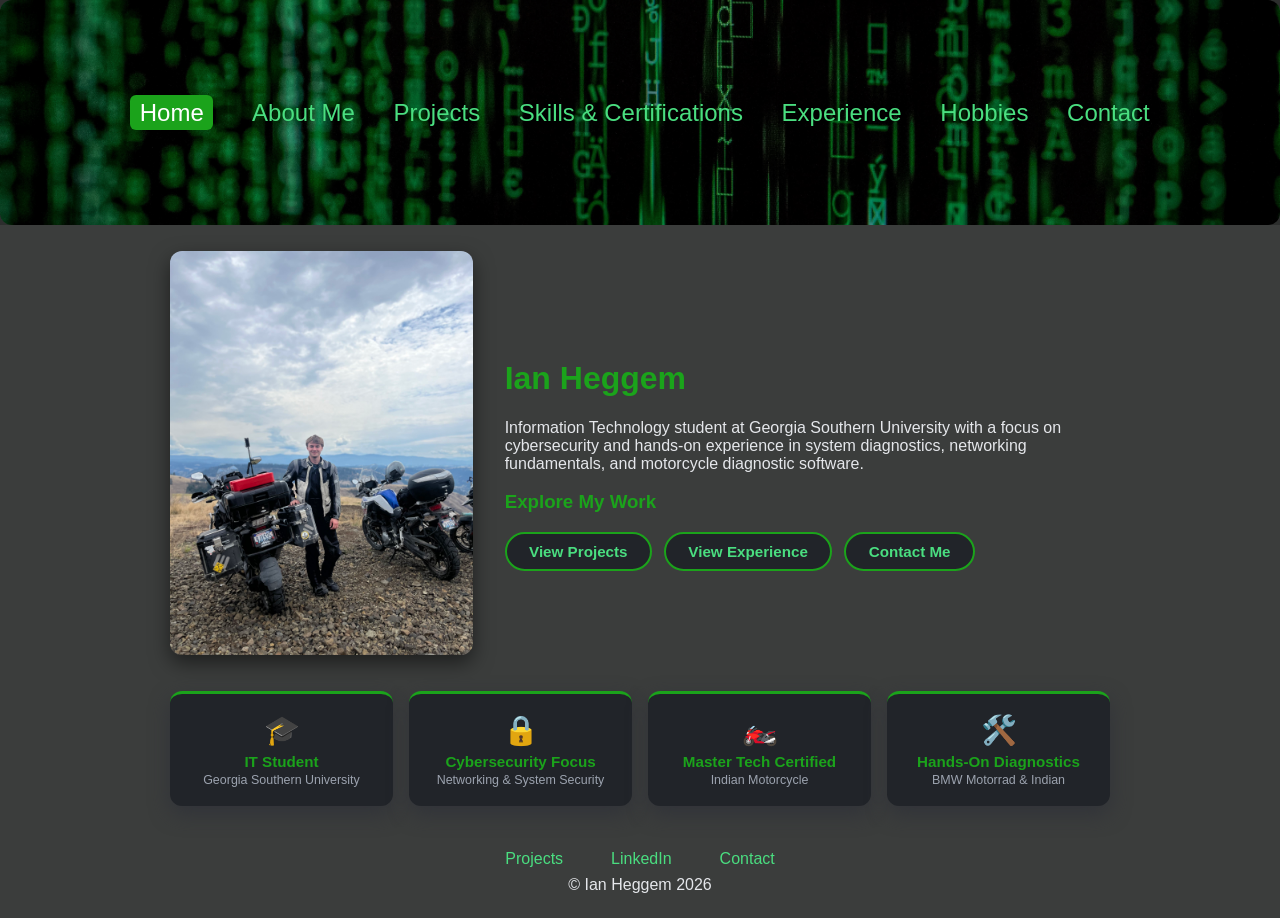
==== commit 95554a40: "Update index.html" ====
--- a/index.html
+++ b/index.html
@@ -82,7 +82,7 @@
             <ul>
                 <li><a href="projects.html" class="links">Projects</a></li>
                 <br>
-                <li><a href="" class="links">Resume</a></li>
+                <li><a href="https://www.linkedin.com/in/ian-heggem-25889b337/" class="links" target="_blank">LinkedIn</a></li>
                 <br>
                 <li><a href="contact.html" class="links">Contact</a></li>
             </ul>
--- a/style.css
+++ b/style.css
@@ -131,7 +131,6 @@
     color: #fff;
 }
 
-/* ── Shared stat cards ── */
 .stat-card {
     background-color: #212429;
     border-radius: 12px;
@@ -156,7 +155,6 @@
     letter-spacing: 0.05em;
 }
 
-/* ── Shared tag chips ── */
 .tool-tags {
     display: flex;
     flex-wrap: wrap;
@@ -178,7 +176,6 @@
     font-weight: 500;
 }
 
-/* ── Status badges (projects) ── */
 .project-title-row {
     display: flex;
     align-items: center;
@@ -302,11 +299,17 @@
     margin: 1.5rem 0;
 }
 
+.about-text-col {
+    display: flex;
+    flex-direction: column;
+    gap: 0;
+}
+
 .about-stats {
     display: grid;
-    grid-template-columns: repeat(4, 1fr);
-    gap: 1rem;
-    margin-top: 2rem;
+    grid-template-columns: repeat(2, 1fr);
+    gap: 0.75rem;
+    margin-top: 1rem;
 }
 
 /* ── PROJECTS page ── */
@@ -546,10 +549,6 @@
     margin-top: 0.2rem;
 }
 
-.contact-socials {
-    margin-top: 2rem;
-    text-align: center;
-}
 
 .social-buttons {
     display: flex;
@@ -607,3 +606,216 @@
     gap: 1rem;
     margin: 1.5rem 0 2rem 0;
 }
+
+.timeline {
+    position: relative;
+    padding-left: 2rem;
+    margin: 2rem 0;
+}
+
+.timeline::before {
+    content: '';
+    position: absolute;
+    left: 0.45rem;
+    top: 0; bottom: 0;
+    width: 2px;
+    background: #1ba31b;
+    opacity: 0.4;
+}
+
+.timeline-item {
+    position: relative;
+    margin-bottom: 2rem;
+}
+
+.timeline-dot {
+    position: absolute;
+    left: -1.7rem;
+    top: 1.1rem;
+    width: 14px; height: 14px;
+    border-radius: 50%;
+    background-color: #1ba31b;
+    border: 2px solid #3b3d3c;
+    box-shadow: 0 0 0 3px rgba(27,163,27,0.25);
+}
+
+.timeline-card {
+    background-color: #212429;
+    border-radius: 12px;
+    padding: 1.4rem;
+    box-shadow: 0 8px 20px #313339;
+}
+
+.timeline-header {
+    display: flex;
+    justify-content: space-between;
+    align-items: flex-start;
+    flex-wrap: wrap;
+    gap: 0.5rem;
+    margin-bottom: 0.75rem;
+}
+
+.timeline-header h4 { margin: 0 0 0.2rem 0; }
+
+.timeline-company {
+    font-size: 0.85rem;
+    color: #9ca3af;
+}
+
+.timeline-date {
+    font-size: 0.8rem;
+    color: #4ade80;
+    background-color: rgba(27,163,27,0.15);
+    padding: 0.2rem 0.6rem;
+    border-radius: 999px;
+    white-space: nowrap;
+    font-weight: 600;
+}
+
+.methodology-steps {
+    display: grid;
+    grid-template-columns: repeat(2, 1fr);
+    gap: 1rem;
+    margin-top: 1rem;
+}
+
+.method-step {
+    display: flex;
+    align-items: center;
+    gap: 1rem;
+    background-color: #212429;
+    border-radius: 10px;
+    padding: 1rem 1.2rem;
+    box-shadow: 0 4px 12px #313339;
+}
+
+.step-num {
+    font-size: 1.4rem;
+    font-weight: 700;
+    color: #1ba31b;
+    opacity: 0.7;
+    flex-shrink: 0;
+    min-width: 2rem;
+}
+
+.step-text {
+    font-size: 0.9rem;
+    color: #E5E7EB;
+}
+
+/* ── Media queries ── */
+@media (max-width: 900px) {
+    nav { font-size: 1.1em; gap: 0.4rem 0.75rem; }
+}
+
+@media (max-width: 768px) {
+    header { height: 18vh; border-radius: 0; }
+    nav { font-size: 0.95em; gap: 0.3rem 0.6rem; }
+    main { padding: 10px 14px 24px 14px; }
+
+    .main-page { width: 100%; }
+
+    .home-layout,
+    .about-layout {
+        grid-template-columns: 1fr;
+    }
+
+    .home-image img { max-height: 280px; aspect-ratio: auto; }
+
+    .home-highlights,
+    .stat-cards,
+    .bike-cards {
+        grid-template-columns: repeat(2, 1fr);
+    }
+
+    .about-stats {
+        grid-template-columns: repeat(2, 1fr);
+        margin-top: 1rem;
+    }
+
+    .contact-info-cards { grid-template-columns: 1fr; }
+
+    .bike-gallery { grid-template-columns: 1fr; }
+    .bike-image .image { height: 180px; }
+
+    .project { flex-direction: column; }
+    .project-image { flex: none; max-width: 100%; }
+    .project-image img { min-height: 180px; max-height: 220px; width: 100%; }
+
+    .methodology-steps { grid-template-columns: 1fr; }
+    .timeline-header { flex-direction: column; }
+
+    footer ul { flex-direction: column; gap: 0.5rem; }
+}
+
+@media (max-width: 480px) {
+    nav { font-size: 0.82em; }
+    h1 { font-size: 1.6rem; }
+    h2 { font-size: 1.35rem; }
+    h3 { font-size: 1.15rem; }
+    main { padding: 8px 10px 20px 10px; }
+
+    .home-highlights,
+    .about-stats,
+    .stat-cards,
+    .bike-cards {
+        grid-template-columns: repeat(2, 1fr);
+    }
+}
+
+#error-overlay {
+    position: fixed;
+    inset: 0;
+    background-color: rgba(0, 0, 0, 0.6);
+    display: flex;
+    justify-content: center;
+    align-items: center;
+    z-index: 1000;
+    animation: fadeInUp 0.2s ease both;
+}
+
+#error-popup {
+    background-color: #212429;
+    border-radius: 14px;
+    border-top: 4px solid #e53e3e;
+    padding: 2rem 2.5rem;
+    text-align: center;
+    box-shadow: 0 20px 60px rgba(0,0,0,0.6);
+    max-width: 340px;
+    width: 90%;
+}
+
+#error-icon {
+    font-size: 2.5rem;
+    margin-bottom: 0.5rem;
+}
+
+#error-title {
+    font-size: 1.2rem;
+    font-weight: 700;
+    color: #e53e3e;
+    margin-bottom: 0.4rem;
+}
+
+#error-message {
+    font-size: 0.95rem;
+    color: #E5E7EB;
+    margin-bottom: 1.5rem;
+}
+
+#error-close {
+    padding: 0.5rem 2rem;
+    background-color: #e53e3e;
+    color: #fff;
+    border: none;
+    border-radius: 999px;
+    font-size: 0.95rem;
+    font-weight: 600;
+    cursor: pointer;
+    transition: background-color 0.2s ease-in-out, transform 0.2s ease-in-out;
+}
+
+#error-close:hover {
+    background-color: #c53030;
+    transform: scale(1.05);
+}
